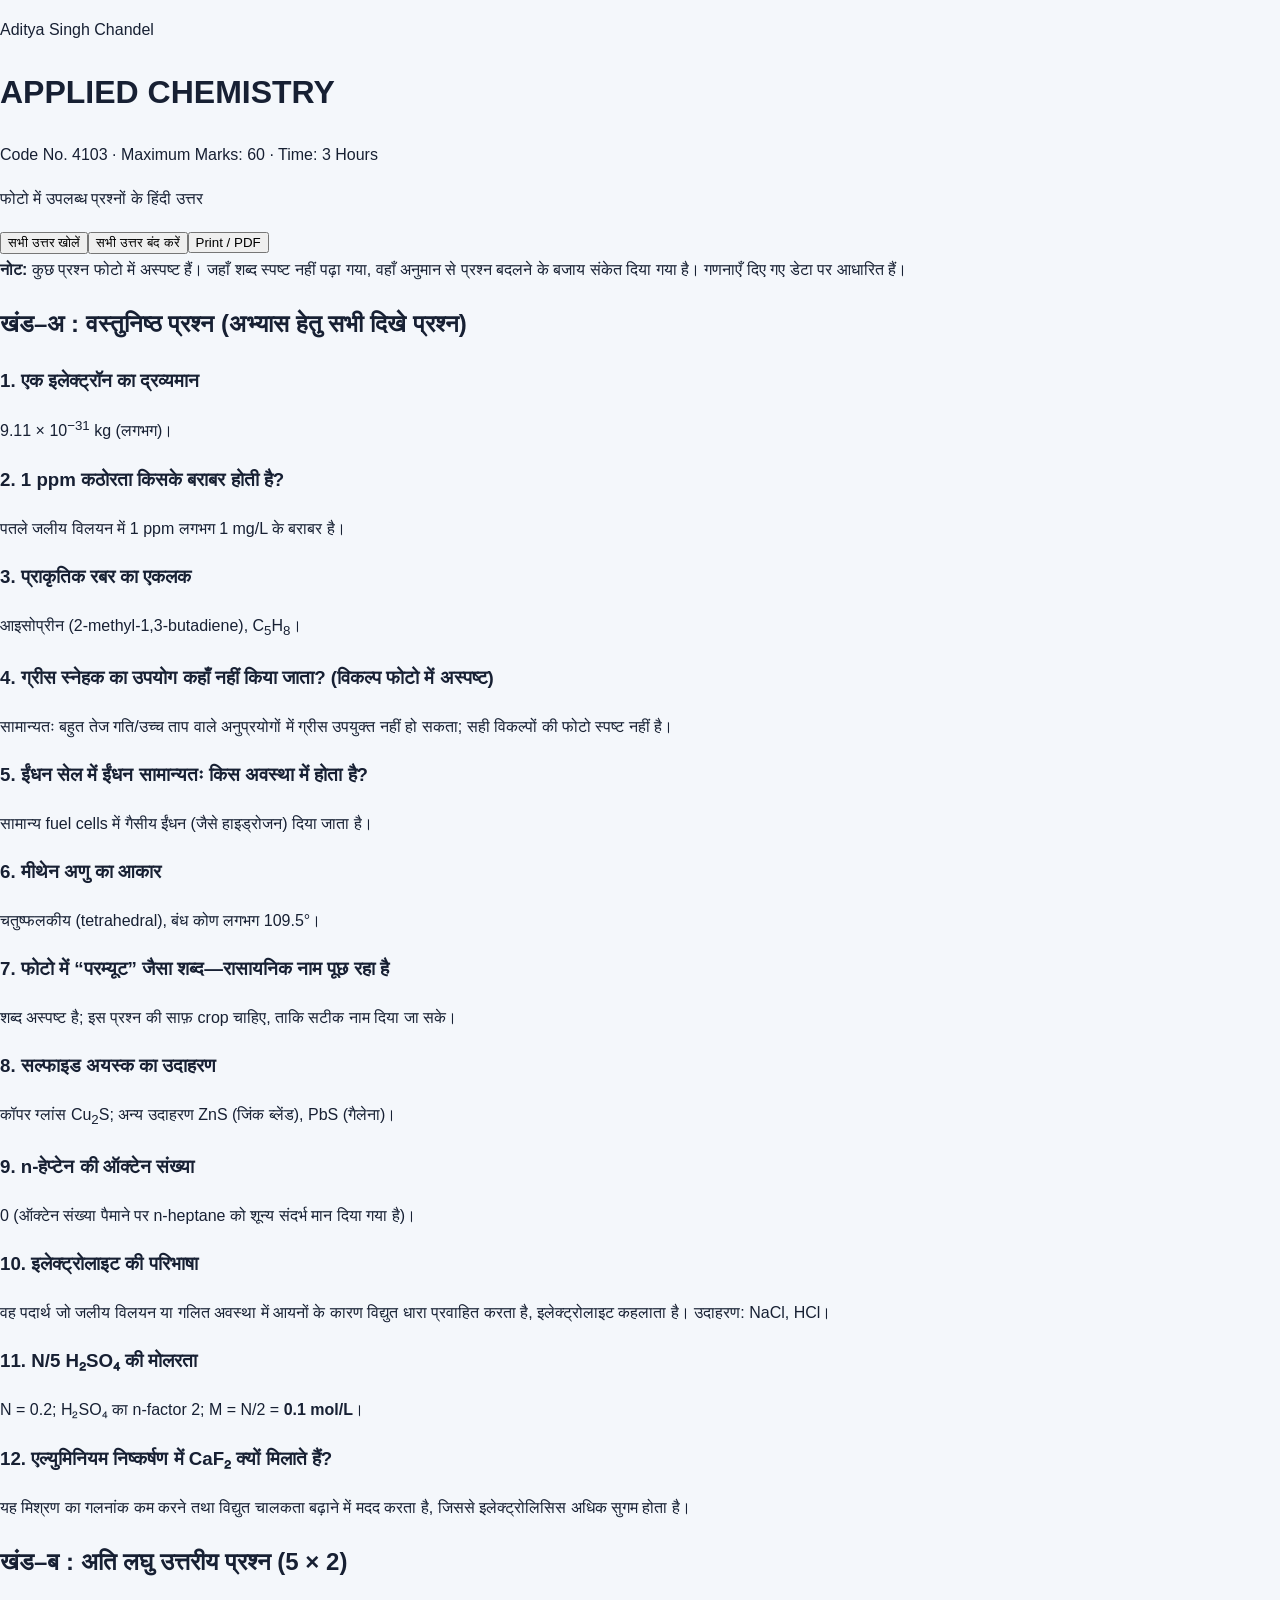
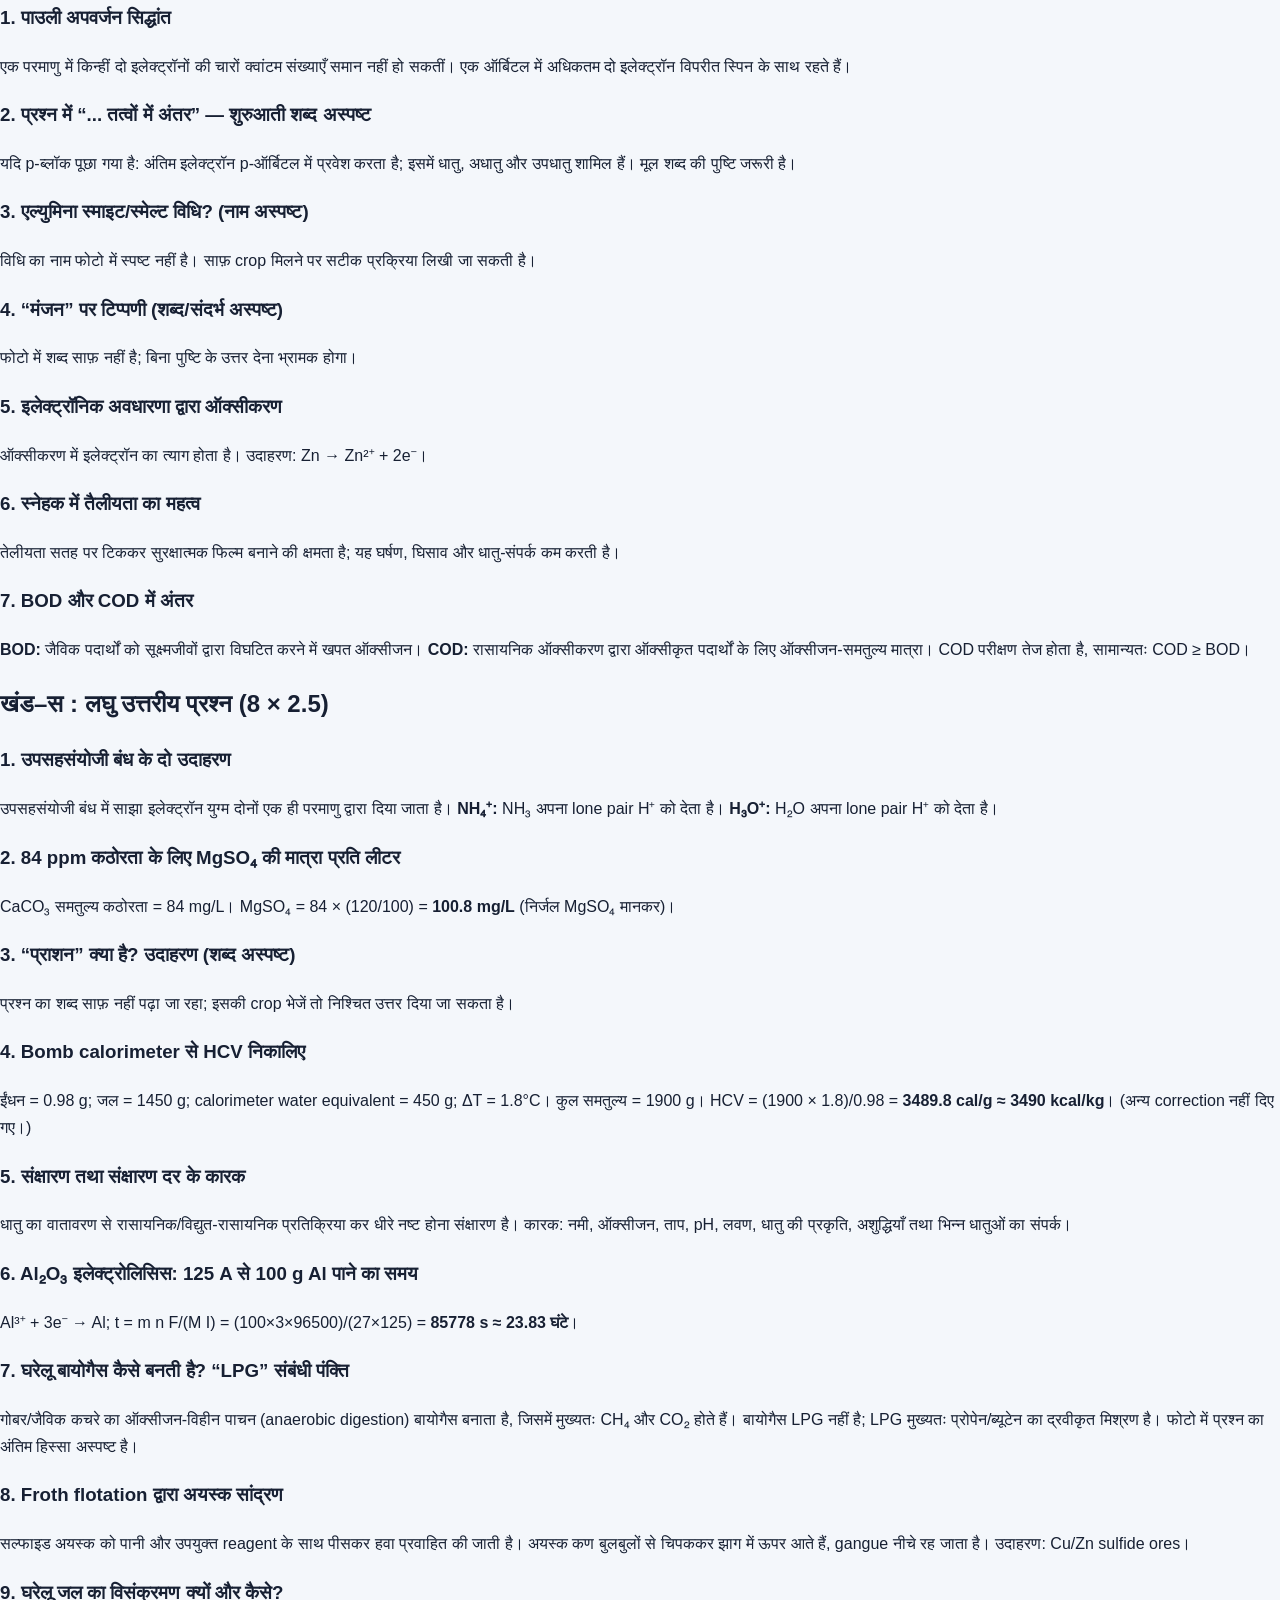
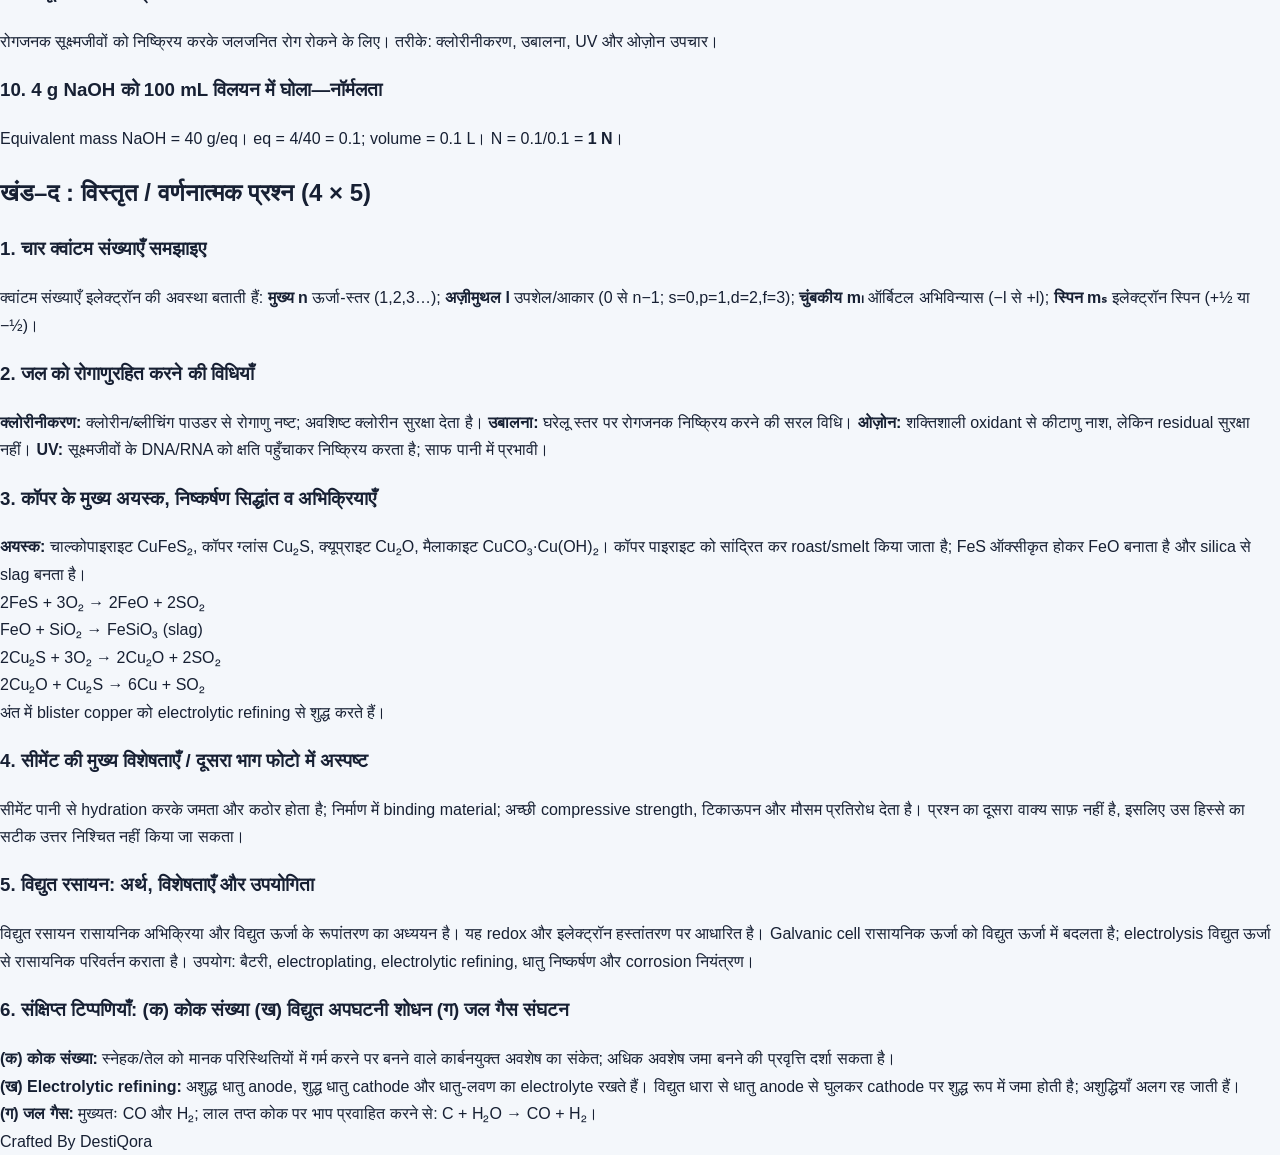
==== chem1.html @ 2e0449c7 "Add files via upload" ====
<!doctype html><html lang="hi"><head><meta charset="utf-8"><meta name="viewport" content="width=device-width,initial-scale=1"><title>Applied Chemistry 4103 Solved Paper</title><link rel="stylesheet" href="style.css"></head><body><header><div class="wrap"><p class="author">Aditya Singh Chandel</p><h1>APPLIED CHEMISTRY</h1><p>Code No. 4103 · Maximum Marks: 60 · Time: 3 Hours</p><p>फोटो में उपलब्ध प्रश्नों के हिंदी उत्तर</p><div class="tools"><button id="open">सभी उत्तर खोलें</button><button id="close">सभी उत्तर बंद करें</button><button onclick="print()">Print / PDF</button></div></div></header><main class="wrap"><aside><b>नोट:</b> कुछ प्रश्न फोटो में अस्पष्ट हैं। जहाँ शब्द स्पष्ट नहीं पढ़ा गया, वहाँ अनुमान से प्रश्न बदलने के बजाय संकेत दिया गया है। गणनाएँ दिए गए डेटा पर आधारित हैं।</aside>
<h2>खंड–अ : वस्तुनिष्ठ प्रश्न (अभ्यास हेतु सभी दिखे प्रश्न)</h2>
<article><h3>1. एक इलेक्ट्रॉन का द्रव्यमान</h3><div class="ans">9.11 × 10<sup>−31</sup> kg (लगभग)।</div></article>
<article><h3>2. 1 ppm कठोरता किसके बराबर होती है?</h3><div class="ans">पतले जलीय विलयन में 1 ppm लगभग 1 mg/L के बराबर है।</div></article>
<article><h3>3. प्राकृतिक रबर का एकलक</h3><div class="ans">आइसोप्रीन (2-methyl-1,3-butadiene), C<sub>5</sub>H<sub>8</sub>।</div></article>
<article><h3>4. ग्रीस स्नेहक का उपयोग कहाँ नहीं किया जाता? (विकल्प फोटो में अस्पष्ट)</h3><div class="ans">सामान्यतः बहुत तेज गति/उच्च ताप वाले अनुप्रयोगों में ग्रीस उपयुक्त नहीं हो सकता; सही विकल्पों की फोटो स्पष्ट नहीं है।</div></article>
<article><h3>5. ईंधन सेल में ईंधन सामान्यतः किस अवस्था में होता है?</h3><div class="ans">सामान्य fuel cells में गैसीय ईंधन (जैसे हाइड्रोजन) दिया जाता है।</div></article>
<article><h3>6. मीथेन अणु का आकार</h3><div class="ans">चतुष्फलकीय (tetrahedral), बंध कोण लगभग 109.5°।</div></article>
<article><h3>7. फोटो में “परम्यूट” जैसा शब्द—रासायनिक नाम पूछ रहा है</h3><div class="ans">शब्द अस्पष्ट है; इस प्रश्न की साफ़ crop चाहिए, ताकि सटीक नाम दिया जा सके।</div></article>
<article><h3>8. सल्फाइड अयस्क का उदाहरण</h3><div class="ans">कॉपर ग्लांस Cu<sub>2</sub>S; अन्य उदाहरण ZnS (जिंक ब्लेंड), PbS (गैलेना)।</div></article>
<article><h3>9. n-हेप्टेन की ऑक्टेन संख्या</h3><div class="ans">0 (ऑक्टेन संख्या पैमाने पर n-heptane को शून्य संदर्भ मान दिया गया है)।</div></article>
<article><h3>10. इलेक्ट्रोलाइट की परिभाषा</h3><div class="ans">वह पदार्थ जो जलीय विलयन या गलित अवस्था में आयनों के कारण विद्युत धारा प्रवाहित करता है, इलेक्ट्रोलाइट कहलाता है। उदाहरण: NaCl, HCl।</div></article>
<article><h3>11. N/5 H₂SO₄ की मोलरता</h3><div class="ans">N = 0.2; H₂SO₄ का n-factor 2; M = N/2 = <b>0.1 mol/L</b>।</div></article>
<article><h3>12. एल्युमिनियम निष्कर्षण में CaF₂ क्यों मिलाते हैं?</h3><div class="ans">यह मिश्रण का गलनांक कम करने तथा विद्युत चालकता बढ़ाने में मदद करता है, जिससे इलेक्ट्रोलिसिस अधिक सुगम होता है।</div></article>
<h2>खंड–ब : अति लघु उत्तरीय प्रश्न (5 × 2)</h2>
<article><h3>1. पाउली अपवर्जन सिद्धांत</h3><div class="ans">एक परमाणु में किन्हीं दो इलेक्ट्रॉनों की चारों क्वांटम संख्याएँ समान नहीं हो सकतीं। एक ऑर्बिटल में अधिकतम दो इलेक्ट्रॉन विपरीत स्पिन के साथ रहते हैं।</div></article>
<article><h3>2. प्रश्न में “... तत्वों में अंतर” — शुरुआती शब्द अस्पष्ट</h3><div class="ans">यदि p-ब्लॉक पूछा गया है: अंतिम इलेक्ट्रॉन p-ऑर्बिटल में प्रवेश करता है; इसमें धातु, अधातु और उपधातु शामिल हैं। मूल शब्द की पुष्टि जरूरी है।</div></article>
<article><h3>3. एल्युमिना स्माइट/स्मेल्ट विधि? (नाम अस्पष्ट)</h3><div class="ans">विधि का नाम फोटो में स्पष्ट नहीं है। साफ़ crop मिलने पर सटीक प्रक्रिया लिखी जा सकती है।</div></article>
<article><h3>4. “मंजन” पर टिप्पणी (शब्द/संदर्भ अस्पष्ट)</h3><div class="ans">फोटो में शब्द साफ़ नहीं है; बिना पुष्टि के उत्तर देना भ्रामक होगा।</div></article>
<article><h3>5. इलेक्ट्रॉनिक अवधारणा द्वारा ऑक्सीकरण</h3><div class="ans">ऑक्सीकरण में इलेक्ट्रॉन का त्याग होता है। उदाहरण: Zn → Zn²⁺ + 2e⁻।</div></article>
<article><h3>6. स्नेहक में तैलीयता का महत्व</h3><div class="ans">तेलीयता सतह पर टिककर सुरक्षात्मक फिल्म बनाने की क्षमता है; यह घर्षण, घिसाव और धातु-संपर्क कम करती है।</div></article>
<article><h3>7. BOD और COD में अंतर</h3><div class="ans"><b>BOD:</b> जैविक पदार्थों को सूक्ष्मजीवों द्वारा विघटित करने में खपत ऑक्सीजन। <b>COD:</b> रासायनिक ऑक्सीकरण द्वारा ऑक्सीकृत पदार्थों के लिए ऑक्सीजन-समतुल्य मात्रा। COD परीक्षण तेज होता है, सामान्यतः COD ≥ BOD।</div></article>
<h2>खंड–स : लघु उत्तरीय प्रश्न (8 × 2.5)</h2>
<article><h3>1. उपसहसंयोजी बंध के दो उदाहरण</h3><div class="ans">उपसहसंयोजी बंध में साझा इलेक्ट्रॉन युग्म दोनों एक ही परमाणु द्वारा दिया जाता है। <b>NH₄⁺:</b> NH₃ अपना lone pair H⁺ को देता है। <b>H₃O⁺:</b> H₂O अपना lone pair H⁺ को देता है।</div></article>
<article><h3>2. 84 ppm कठोरता के लिए MgSO₄ की मात्रा प्रति लीटर</h3><div class="ans">CaCO₃ समतुल्य कठोरता = 84 mg/L। MgSO₄ = 84 × (120/100) = <b>100.8 mg/L</b> (निर्जल MgSO₄ मानकर)।</div></article>
<article><h3>3. “प्राशन” क्या है? उदाहरण (शब्द अस्पष्ट)</h3><div class="ans">प्रश्न का शब्द साफ़ नहीं पढ़ा जा रहा; इसकी crop भेजें तो निश्चित उत्तर दिया जा सकता है।</div></article>
<article><h3>4. Bomb calorimeter से HCV निकालिए</h3><div class="ans">ईंधन = 0.98 g; जल = 1450 g; calorimeter water equivalent = 450 g; ΔT = 1.8°C। कुल समतुल्य = 1900 g। HCV = (1900 × 1.8)/0.98 = <b>3489.8 cal/g ≈ 3490 kcal/kg</b>। (अन्य correction नहीं दिए गए।)</div></article>
<article><h3>5. संक्षारण तथा संक्षारण दर के कारक</h3><div class="ans">धातु का वातावरण से रासायनिक/विद्युत-रासायनिक प्रतिक्रिया कर धीरे नष्ट होना संक्षारण है। कारक: नमी, ऑक्सीजन, ताप, pH, लवण, धातु की प्रकृति, अशुद्धियाँ तथा भिन्न धातुओं का संपर्क।</div></article>
<article><h3>6. Al₂O₃ इलेक्ट्रोलिसिस: 125 A से 100 g Al पाने का समय</h3><div class="ans">Al³⁺ + 3e⁻ → Al; t = m n F/(M I) = (100×3×96500)/(27×125) = <b>85778 s ≈ 23.83 घंटे</b>।</div></article>
<article><h3>7. घरेलू बायोगैस कैसे बनती है? “LPG” संबंधी पंक्ति</h3><div class="ans">गोबर/जैविक कचरे का ऑक्सीजन-विहीन पाचन (anaerobic digestion) बायोगैस बनाता है, जिसमें मुख्यतः CH₄ और CO₂ होते हैं। बायोगैस LPG नहीं है; LPG मुख्यतः प्रोपेन/ब्यूटेन का द्रवीकृत मिश्रण है। फोटो में प्रश्न का अंतिम हिस्सा अस्पष्ट है।</div></article>
<article><h3>8. Froth flotation द्वारा अयस्क सांद्रण</h3><div class="ans">सल्फाइड अयस्क को पानी और उपयुक्त reagent के साथ पीसकर हवा प्रवाहित की जाती है। अयस्क कण बुलबुलों से चिपककर झाग में ऊपर आते हैं, gangue नीचे रह जाता है। उदाहरण: Cu/Zn sulfide ores।</div></article>
<article><h3>9. घरेलू जल का विसंक्रमण क्यों और कैसे?</h3><div class="ans">रोगजनक सूक्ष्मजीवों को निष्क्रिय करके जलजनित रोग रोकने के लिए। तरीके: क्लोरीनीकरण, उबालना, UV और ओज़ोन उपचार।</div></article>
<article><h3>10. 4 g NaOH को 100 mL विलयन में घोला—नॉर्मलता</h3><div class="ans">Equivalent mass NaOH = 40 g/eq। eq = 4/40 = 0.1; volume = 0.1 L। N = 0.1/0.1 = <b>1 N</b>।</div></article>
<h2>खंड–द : विस्तृत / वर्णनात्मक प्रश्न (4 × 5)</h2>
<article><h3>1. चार क्वांटम संख्याएँ समझाइए</h3><div class="ans">क्वांटम संख्याएँ इलेक्ट्रॉन की अवस्था बताती हैं: <b>मुख्य n</b> ऊर्जा-स्तर (1,2,3…); <b>अज़ीमुथल l</b> उपशेल/आकार (0 से n−1; s=0,p=1,d=2,f=3); <b>चुंबकीय mₗ</b> ऑर्बिटल अभिविन्यास (−l से +l); <b>स्पिन mₛ</b> इलेक्ट्रॉन स्पिन (+½ या −½)।</div></article>
<article><h3>2. जल को रोगाणुरहित करने की विधियाँ</h3><div class="ans"><b>क्लोरीनीकरण:</b> क्लोरीन/ब्लीचिंग पाउडर से रोगाणु नष्ट; अवशिष्ट क्लोरीन सुरक्षा देता है। <b>उबालना:</b> घरेलू स्तर पर रोगजनक निष्क्रिय करने की सरल विधि। <b>ओज़ोन:</b> शक्तिशाली oxidant से कीटाणु नाश, लेकिन residual सुरक्षा नहीं। <b>UV:</b> सूक्ष्मजीवों के DNA/RNA को क्षति पहुँचाकर निष्क्रिय करता है; साफ पानी में प्रभावी।</div></article>
<article><h3>3. कॉपर के मुख्य अयस्क, निष्कर्षण सिद्धांत व अभिक्रियाएँ</h3><div class="ans"><b>अयस्क:</b> चाल्कोपाइराइट CuFeS₂, कॉपर ग्लांस Cu₂S, क्यूप्राइट Cu₂O, मैलाकाइट CuCO₃·Cu(OH)₂। कॉपर पाइराइट को सांद्रित कर roast/smelt किया जाता है; FeS ऑक्सीकृत होकर FeO बनाता है और silica से slag बनता है।<br>2FeS + 3O₂ → 2FeO + 2SO₂<br>FeO + SiO₂ → FeSiO₃ (slag)<br>2Cu₂S + 3O₂ → 2Cu₂O + 2SO₂<br>2Cu₂O + Cu₂S → 6Cu + SO₂<br>अंत में blister copper को electrolytic refining से शुद्ध करते हैं।</div></article>
<article><h3>4. सीमेंट की मुख्य विशेषताएँ / दूसरा भाग फोटो में अस्पष्ट</h3><div class="ans">सीमेंट पानी से hydration करके जमता और कठोर होता है; निर्माण में binding material; अच्छी compressive strength, टिकाऊपन और मौसम प्रतिरोध देता है। प्रश्न का दूसरा वाक्य साफ़ नहीं है, इसलिए उस हिस्से का सटीक उत्तर निश्चित नहीं किया जा सकता।</div></article>
<article><h3>5. विद्युत रसायन: अर्थ, विशेषताएँ और उपयोगिता</h3><div class="ans">विद्युत रसायन रासायनिक अभिक्रिया और विद्युत ऊर्जा के रूपांतरण का अध्ययन है। यह redox और इलेक्ट्रॉन हस्तांतरण पर आधारित है। Galvanic cell रासायनिक ऊर्जा को विद्युत ऊर्जा में बदलता है; electrolysis विद्युत ऊर्जा से रासायनिक परिवर्तन कराता है। उपयोग: बैटरी, electroplating, electrolytic refining, धातु निष्कर्षण और corrosion नियंत्रण।</div></article>
<article><h3>6. संक्षिप्त टिप्पणियाँ: (क) कोक संख्या (ख) विद्युत अपघटनी शोधन (ग) जल गैस संघटन</h3><div class="ans"><b>(क) कोक संख्या:</b> स्नेहक/तेल को मानक परिस्थितियों में गर्म करने पर बनने वाले कार्बनयुक्त अवशेष का संकेत; अधिक अवशेष जमा बनने की प्रवृत्ति दर्शा सकता है।<br><b>(ख) Electrolytic refining:</b> अशुद्ध धातु anode, शुद्ध धातु cathode और धातु-लवण का electrolyte रखते हैं। विद्युत धारा से धातु anode से घुलकर cathode पर शुद्ध रूप में जमा होती है; अशुद्धियाँ अलग रह जाती हैं।<br><b>(ग) जल गैस:</b> मुख्यतः CO और H₂; लाल तप्त कोक पर भाप प्रवाहित करने से: C + H₂O → CO + H₂।</div></article>
<footer>Crafted By DestiQora</footer></main><script src="script.js"></script></body></html>
---- style.css ----
*{box-sizing:border-box} 
:root{--bg:#f4f7fb;--surface:#fff;--surface2:#f8faff;--text:#172033;--muted:#667085;--line:#e4eaf2;--accent:#2463eb;--accent2:#eaf1ff;--shadow:0 14px 40px rgba(25,45,80,.07)}
body.dark{--bg:#0c1220;--surface:#141d2e;--surface2:#19253a;--text:#edf2ff;--muted:#a6b2c8;--line:#2b3951;--accent:#86aaff;--accent2:#1c3156;--shadow:0 14px 40px rgba(0,0,0,.2)}
html{scroll-behavior:smooth}body{margin:0;background:var(--bg);color:var(--text);font-family:'Hind','Inter',sans-serif;line-height:1.72;transition:background .25s,color .25s}
.topbar{height:76px;padding:0 max(22px,calc((100% - 1120px)/2));display:flex;align-items:center;justify-content:space-between;background:var(--surface);border-bottom:1px solid var(--line);position:sticky;top:0;z-index:20;backdrop-filter:blur(14px)}
.brand{display:flex;align-items:center;gap:12px}.brand-mark{width:42px;height:42px;border-radius:14px;background:linear-gradient(135deg,#19c4d8,#4268ef 60%,#7656df);color:white;display:grid;place-items:center;font:800 14px Inter;box-shadow:0 7px 18px #4779df44}.brand-name{font-weight:700;font-size:17px;line-height:1.2}.brand-sub{font:600 9px Inter;letter-spacing:1.2px;color:var(--muted);margin-top:5px}.top-actions{display:flex;gap:9px}.icon-btn,.print-btn,.utility-btn{border:1px solid var(--line);background:var(--surface);color:var(--text);border-radius:11px;padding:9px 13px;font:600 13px 'Hind';cursor:pointer;transition:.2s}.icon-btn{font-size:19px;width:42px;padding:5px}.print-btn{background:var(--text);color:var(--surface);border-color:var(--text)}button:hover{transform:translateY(-1px);filter:brightness(.97)}
.container{width:min(920px,calc(100% - 32px));margin:34px auto 0}.hero{padding:36px 38px;border-radius:24px;background:linear-gradient(120deg,#142b52,#245caa 58%,#4c70c9);color:#fff;box-shadow:var(--shadow);position:relative;overflow:hidden}.hero:after{content:"";position:absolute;width:280px;height:280px;border:1px solid #ffffff22;border-radius:50%;right:-70px;top:-115px;box-shadow:0 0 0 32px #ffffff0a,0 0 0 66px #ffffff08}.eyebrow{font:700 10px Inter;letter-spacing:1.8px;text-transform:uppercase;color:#c9dcff}.hero h1{font:800 clamp(30px,5vw,46px) Inter;margin:9px 0 8px;letter-spacing:-1.5px}.hero p{max-width:620px;color:#e1eaff;margin:0;font-size:16px}.meta-row{display:flex;gap:10px;flex-wrap:wrap;margin-top:23px}.meta-row span{border:1px solid #ffffff38;background:#ffffff12;padding:5px 11px;border-radius:30px;font-size:12px;color:#f4f7ff}
.toolbar{display:flex;gap:9px;margin:22px 0 5px;align-items:center}.search-wrap{flex:1;display:flex;align-items:center;gap:9px;background:var(--surface);border:1px solid var(--line);border-radius:12px;padding:0 13px;min-width:150px}.search-wrap span{font-size:22px;color:var(--muted)}.search-wrap input{width:100%;border:0;outline:0;background:transparent;color:var(--text);font:15px 'Hind';padding:11px 0}.utility-btn{white-space:nowrap}.search-status{font-size:12px;color:var(--muted);min-height:17px;margin:4px 2px 12px}
.paper-note,.check-panel{padding:17px 20px;background:var(--accent2);border:1px solid color-mix(in srgb,var(--accent) 20%,var(--line));border-radius:15px;color:var(--text);margin:18px 0 26px;font-size:14px}.paper-note strong{color:var(--accent)}
.section{margin:28px 0 34px}.section-heading{display:flex;align-items:end;justify-content:space-between;gap:15px;padding-bottom:13px;border-bottom:1px solid var(--line)}.section-kicker{font:700 10px Inter;letter-spacing:1.5px;color:var(--accent);text-transform:uppercase}.section-heading h2{font-size:24px;line-height:1.25;margin:5px 0 0}.marks{font-size:12px;color:var(--muted);background:var(--surface);border:1px solid var(--line);padding:5px 10px;border-radius:9px;white-space:nowrap}.instruction{font-size:13px;color:var(--muted);margin:10px 0 14px}
.qa{background:var(--surface);border:1px solid var(--line);border-radius:15px;padding:17px 20px;margin:11px 0;box-shadow:0 3px 12px rgba(20,40,70,.025);transition:border .2s,transform .2s}.qa:hover{border-color:color-mix(in srgb,var(--accent) 42%,var(--line));transform:translateY(-1px)}.qa h3{font-size:16px;line-height:1.55;margin:0 0 8px;font-weight:700}.qa p{margin:7px 0;font-size:14.5px}.qa ol{padding-left:22px;margin:8px 0}.qa li{padding-left:3px;margin:4px 0;font-size:14px}.formula{font-family:'Inter','Hind',sans-serif;font-size:14px;font-weight:600;line-height:1.7;background:var(--surface2);border-left:3px solid var(--accent);padding:9px 13px;margin:9px 0;border-radius:0 9px 9px 0;overflow-wrap:anywhere;color:var(--text)}.qa[hidden]{display:none}
.check-panel h2{font-size:19px;margin:0 0 8px}.check-panel ul{margin:5px 0 0;padding-left:22px}.check-panel li{font-size:14px;margin:6px 0}.footer{text-align:center;color:var(--muted);padding:20px 0 36px}.footer-line{height:1px;background:var(--line);margin:0 0 18px}.footer p{font-size:12px;margin:0 0 3px}.footer strong{font:800 13px Inter;letter-spacing:.6px;color:var(--accent)}
@media(max-width:650px){.topbar{height:66px;padding:0 14px}.brand-mark{width:37px;height:37px}.brand-name{font-size:14px}.brand-sub{font-size:8px}.print-btn{font-size:12px;padding:8px 10px}.container{width:calc(100% - 22px);margin-top:18px}.hero{padding:27px 22px;border-radius:19px}.hero p{font-size:14px}.toolbar{flex-wrap:wrap}.search-wrap{flex-basis:100%}.utility-btn{flex:1}.section-heading h2{font-size:20px}.marks{font-size:10px}.qa{padding:14px 15px}.qa h3{font-size:15px}.qa p,.qa li{font-size:14px}.formula{font-size:13px}.paper-note,.check-panel{padding:14px}}
@media print{body{background:#fff;color:#111;font-size:11pt}.topbar,.toolbar,.search-status{display:none!important}.container{width:100%;margin:0}.hero{background:#fff;color:#111;box-shadow:none;border:1px solid #ccc;padding:15px 18px}.hero p,.eyebrow,.meta-row span{color:#333}.hero:after{display:none}.meta-row span{border:1px solid #aaa;background:#fff}.qa{break-inside:avoid;box-shadow:none;border:1px solid #ccc;padding:10px 13px}.section{break-before:auto}.section-heading{break-after:avoid}.paper-note,.check-panel{background:#fff;border:1px solid #bbb}.footer{padding-bottom:0}.qa[hidden]{display:block!important}a{color:#000}}
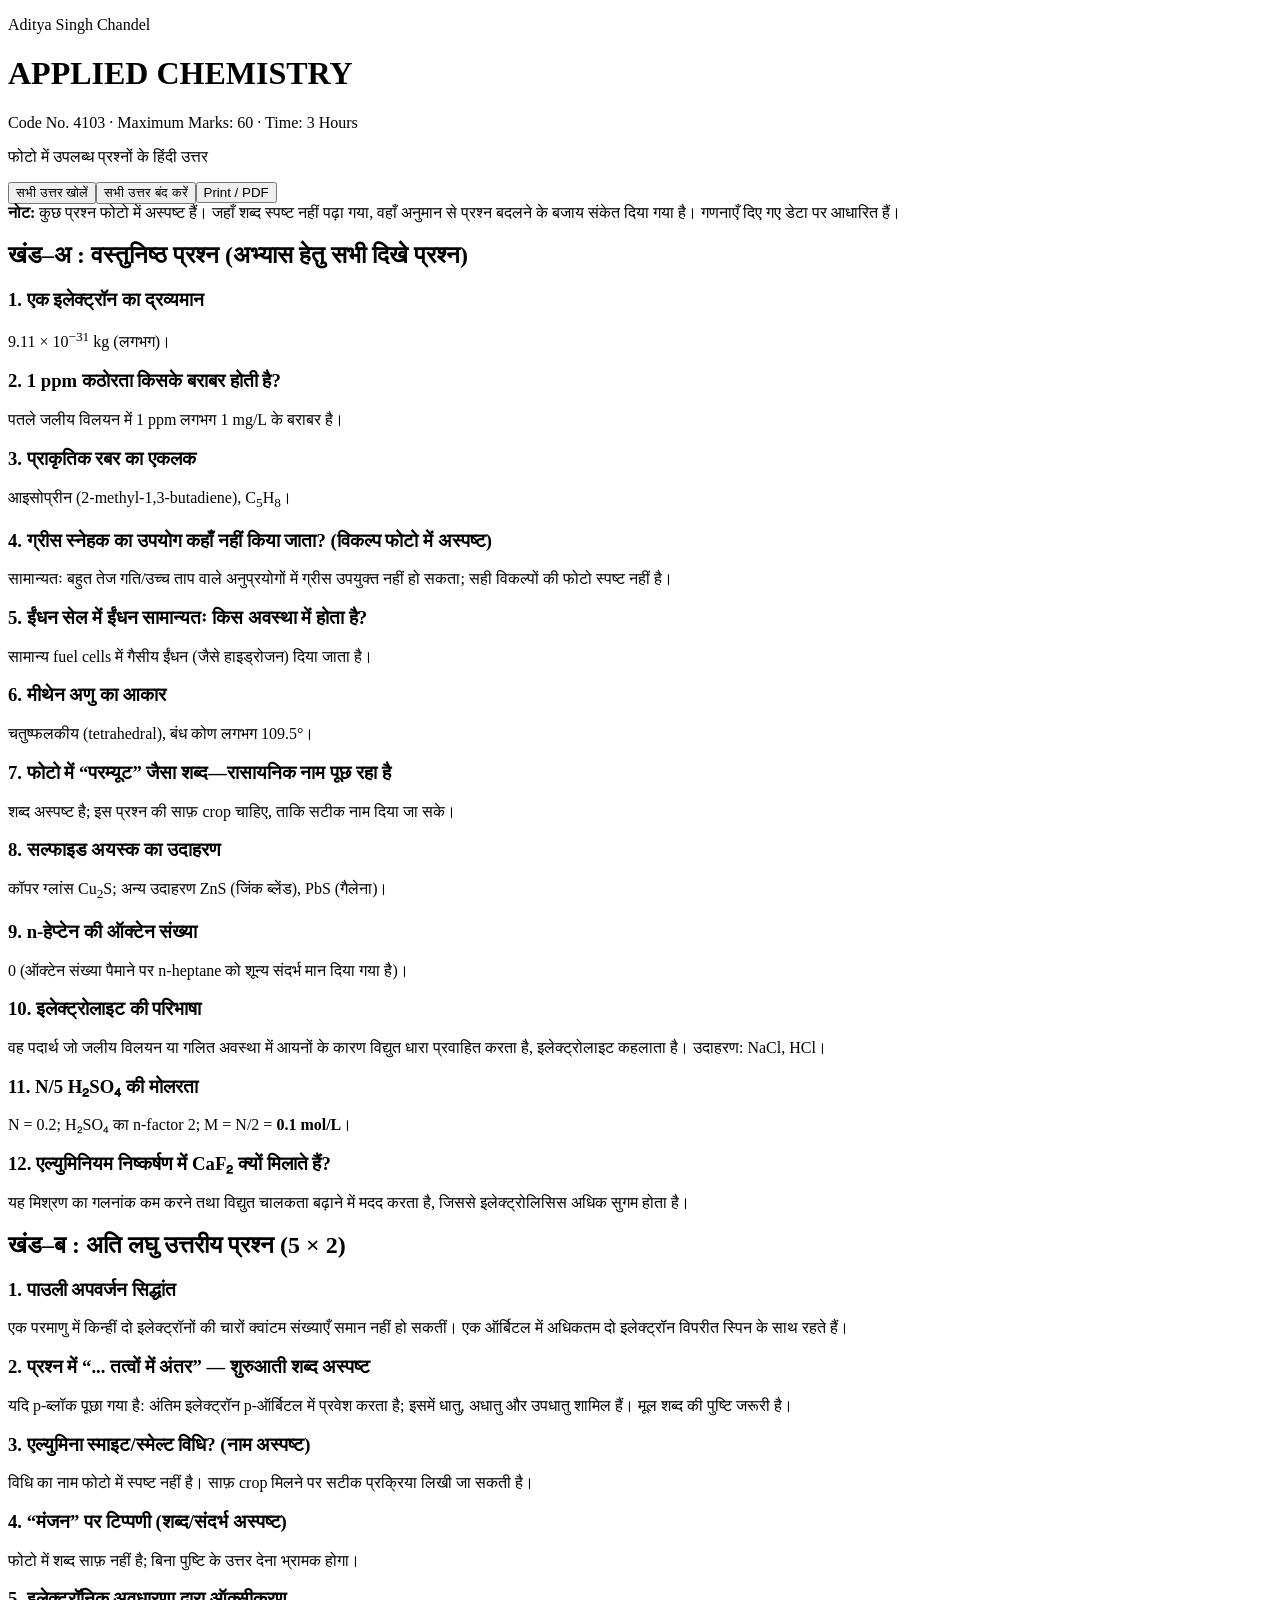
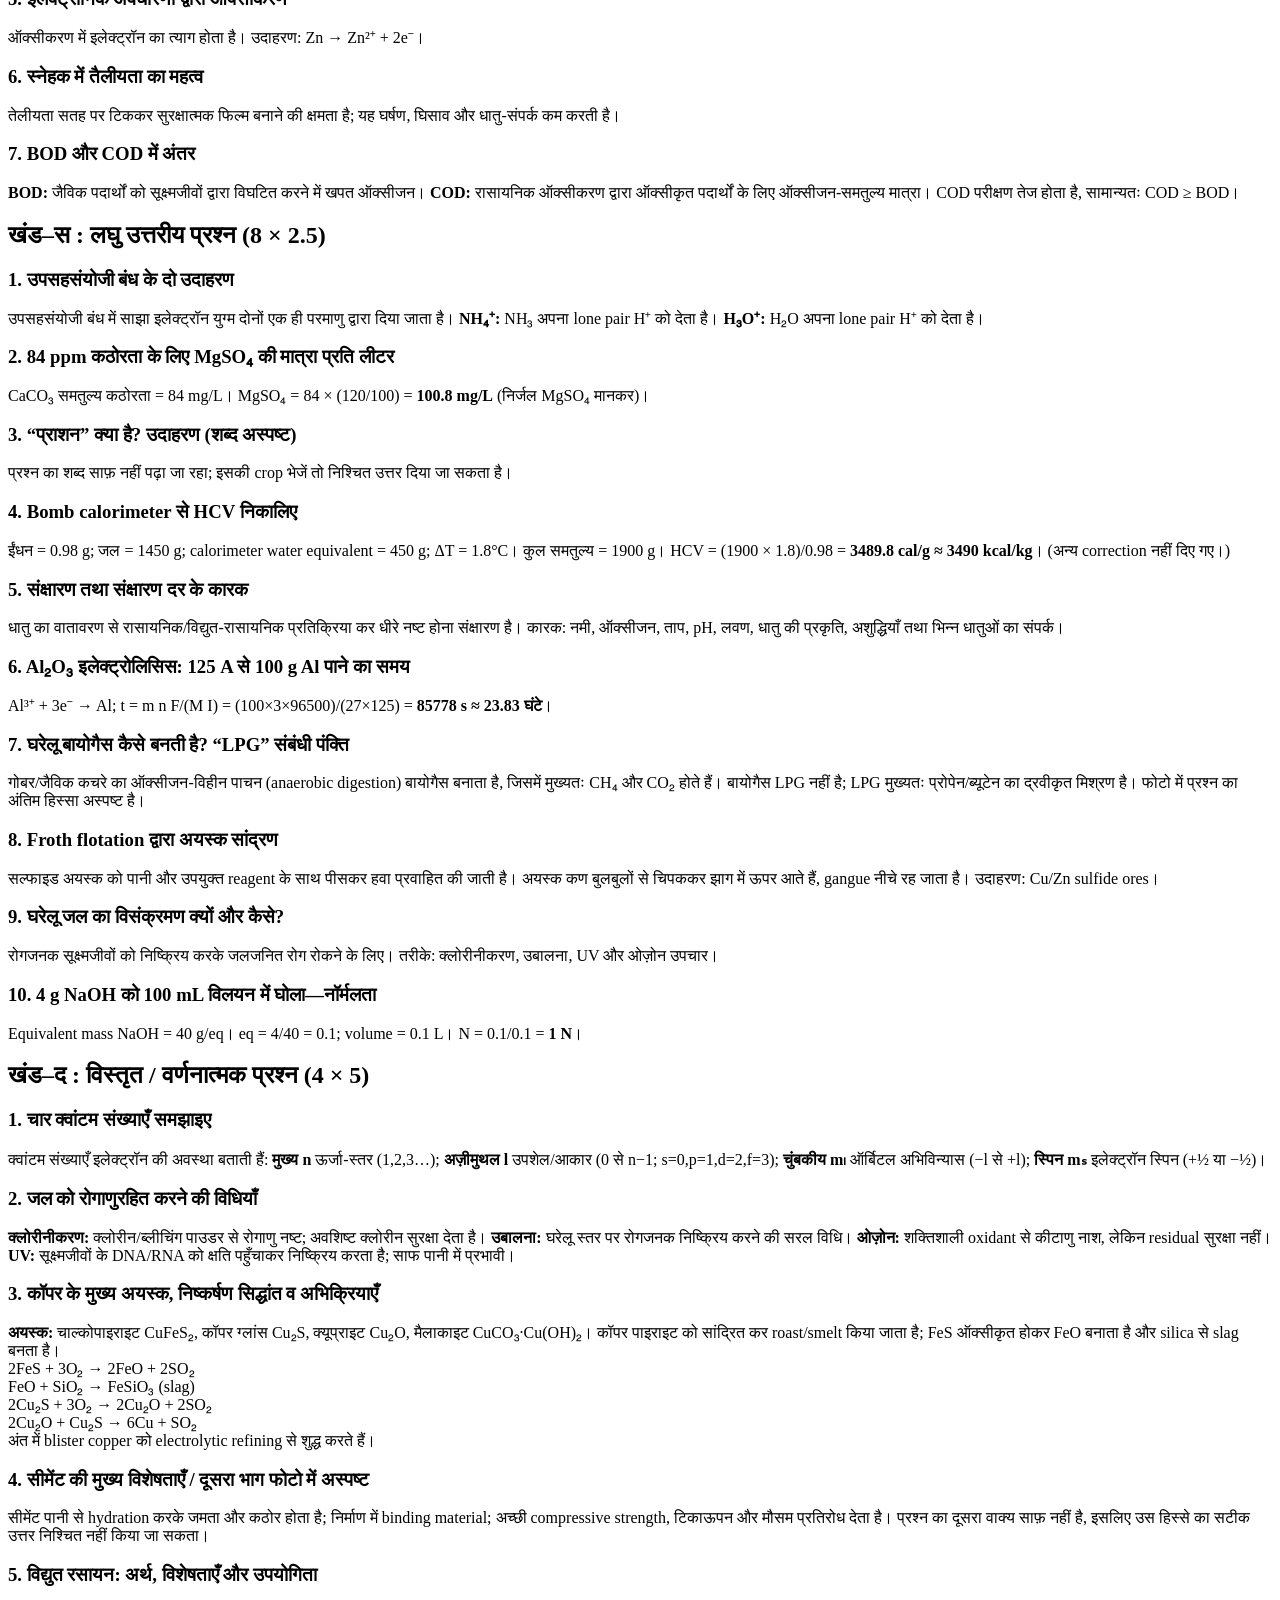
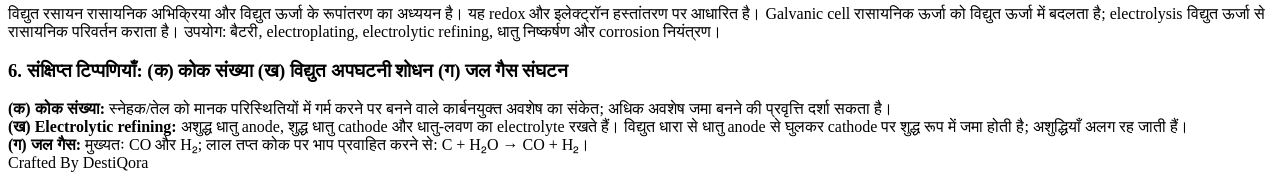
==== commit 45224e8c: "Update chem1.html" ====
--- a/chem1.html
+++ b/chem1.html
@@ -1,4 +1,4 @@
-<!doctype html><html lang="hi"><head><meta charset="utf-8"><meta name="viewport" content="width=device-width,initial-scale=1"><title>Applied Chemistry 4103 Solved Paper</title><link rel="stylesheet" href="style.css"></head><body><header><div class="wrap"><p class="author">Aditya Singh Chandel</p><h1>APPLIED CHEMISTRY</h1><p>Code No. 4103 · Maximum Marks: 60 · Time: 3 Hours</p><p>फोटो में उपलब्ध प्रश्नों के हिंदी उत्तर</p><div class="tools"><button id="open">सभी उत्तर खोलें</button><button id="close">सभी उत्तर बंद करें</button><button onclick="print()">Print / PDF</button></div></div></header><main class="wrap"><aside><b>नोट:</b> कुछ प्रश्न फोटो में अस्पष्ट हैं। जहाँ शब्द स्पष्ट नहीं पढ़ा गया, वहाँ अनुमान से प्रश्न बदलने के बजाय संकेत दिया गया है। गणनाएँ दिए गए डेटा पर आधारित हैं।</aside>
+<!doctype html><html lang="hi"><head><meta charset="utf-8"><meta name="viewport" content="width=device-width,initial-scale=1"><title>Applied Chemistry 4103 Solved Paper</title><link rel="stylesheet" href="chem1.css"></head><body><header><div class="wrap"><p class="author">Aditya Singh Chandel</p><h1>APPLIED CHEMISTRY</h1><p>Code No. 4103 · Maximum Marks: 60 · Time: 3 Hours</p><p>फोटो में उपलब्ध प्रश्नों के हिंदी उत्तर</p><div class="tools"><button id="open">सभी उत्तर खोलें</button><button id="close">सभी उत्तर बंद करें</button><button onclick="print()">Print / PDF</button></div></div></header><main class="wrap"><aside><b>नोट:</b> कुछ प्रश्न फोटो में अस्पष्ट हैं। जहाँ शब्द स्पष्ट नहीं पढ़ा गया, वहाँ अनुमान से प्रश्न बदलने के बजाय संकेत दिया गया है। गणनाएँ दिए गए डेटा पर आधारित हैं।</aside>
 <h2>खंड–अ : वस्तुनिष्ठ प्रश्न (अभ्यास हेतु सभी दिखे प्रश्न)</h2>
 <article><h3>1. एक इलेक्ट्रॉन का द्रव्यमान</h3><div class="ans">9.11 × 10<sup>−31</sup> kg (लगभग)।</div></article>
 <article><h3>2. 1 ppm कठोरता किसके बराबर होती है?</h3><div class="ans">पतले जलीय विलयन में 1 ppm लगभग 1 mg/L के बराबर है।</div></article>
@@ -38,4 +38,4 @@
 <article><h3>4. सीमेंट की मुख्य विशेषताएँ / दूसरा भाग फोटो में अस्पष्ट</h3><div class="ans">सीमेंट पानी से hydration करके जमता और कठोर होता है; निर्माण में binding material; अच्छी compressive strength, टिकाऊपन और मौसम प्रतिरोध देता है। प्रश्न का दूसरा वाक्य साफ़ नहीं है, इसलिए उस हिस्से का सटीक उत्तर निश्चित नहीं किया जा सकता।</div></article>
 <article><h3>5. विद्युत रसायन: अर्थ, विशेषताएँ और उपयोगिता</h3><div class="ans">विद्युत रसायन रासायनिक अभिक्रिया और विद्युत ऊर्जा के रूपांतरण का अध्ययन है। यह redox और इलेक्ट्रॉन हस्तांतरण पर आधारित है। Galvanic cell रासायनिक ऊर्जा को विद्युत ऊर्जा में बदलता है; electrolysis विद्युत ऊर्जा से रासायनिक परिवर्तन कराता है। उपयोग: बैटरी, electroplating, electrolytic refining, धातु निष्कर्षण और corrosion नियंत्रण।</div></article>
 <article><h3>6. संक्षिप्त टिप्पणियाँ: (क) कोक संख्या (ख) विद्युत अपघटनी शोधन (ग) जल गैस संघटन</h3><div class="ans"><b>(क) कोक संख्या:</b> स्नेहक/तेल को मानक परिस्थितियों में गर्म करने पर बनने वाले कार्बनयुक्त अवशेष का संकेत; अधिक अवशेष जमा बनने की प्रवृत्ति दर्शा सकता है।<br><b>(ख) Electrolytic refining:</b> अशुद्ध धातु anode, शुद्ध धातु cathode और धातु-लवण का electrolyte रखते हैं। विद्युत धारा से धातु anode से घुलकर cathode पर शुद्ध रूप में जमा होती है; अशुद्धियाँ अलग रह जाती हैं।<br><b>(ग) जल गैस:</b> मुख्यतः CO और H₂; लाल तप्त कोक पर भाप प्रवाहित करने से: C + H₂O → CO + H₂।</div></article>
-<footer>Crafted By DestiQora</footer></main><script src="script.js"></script></body></html>
+<footer>Crafted By DestiQora</footer></main><script src="chem1.js"></script></body></html>
